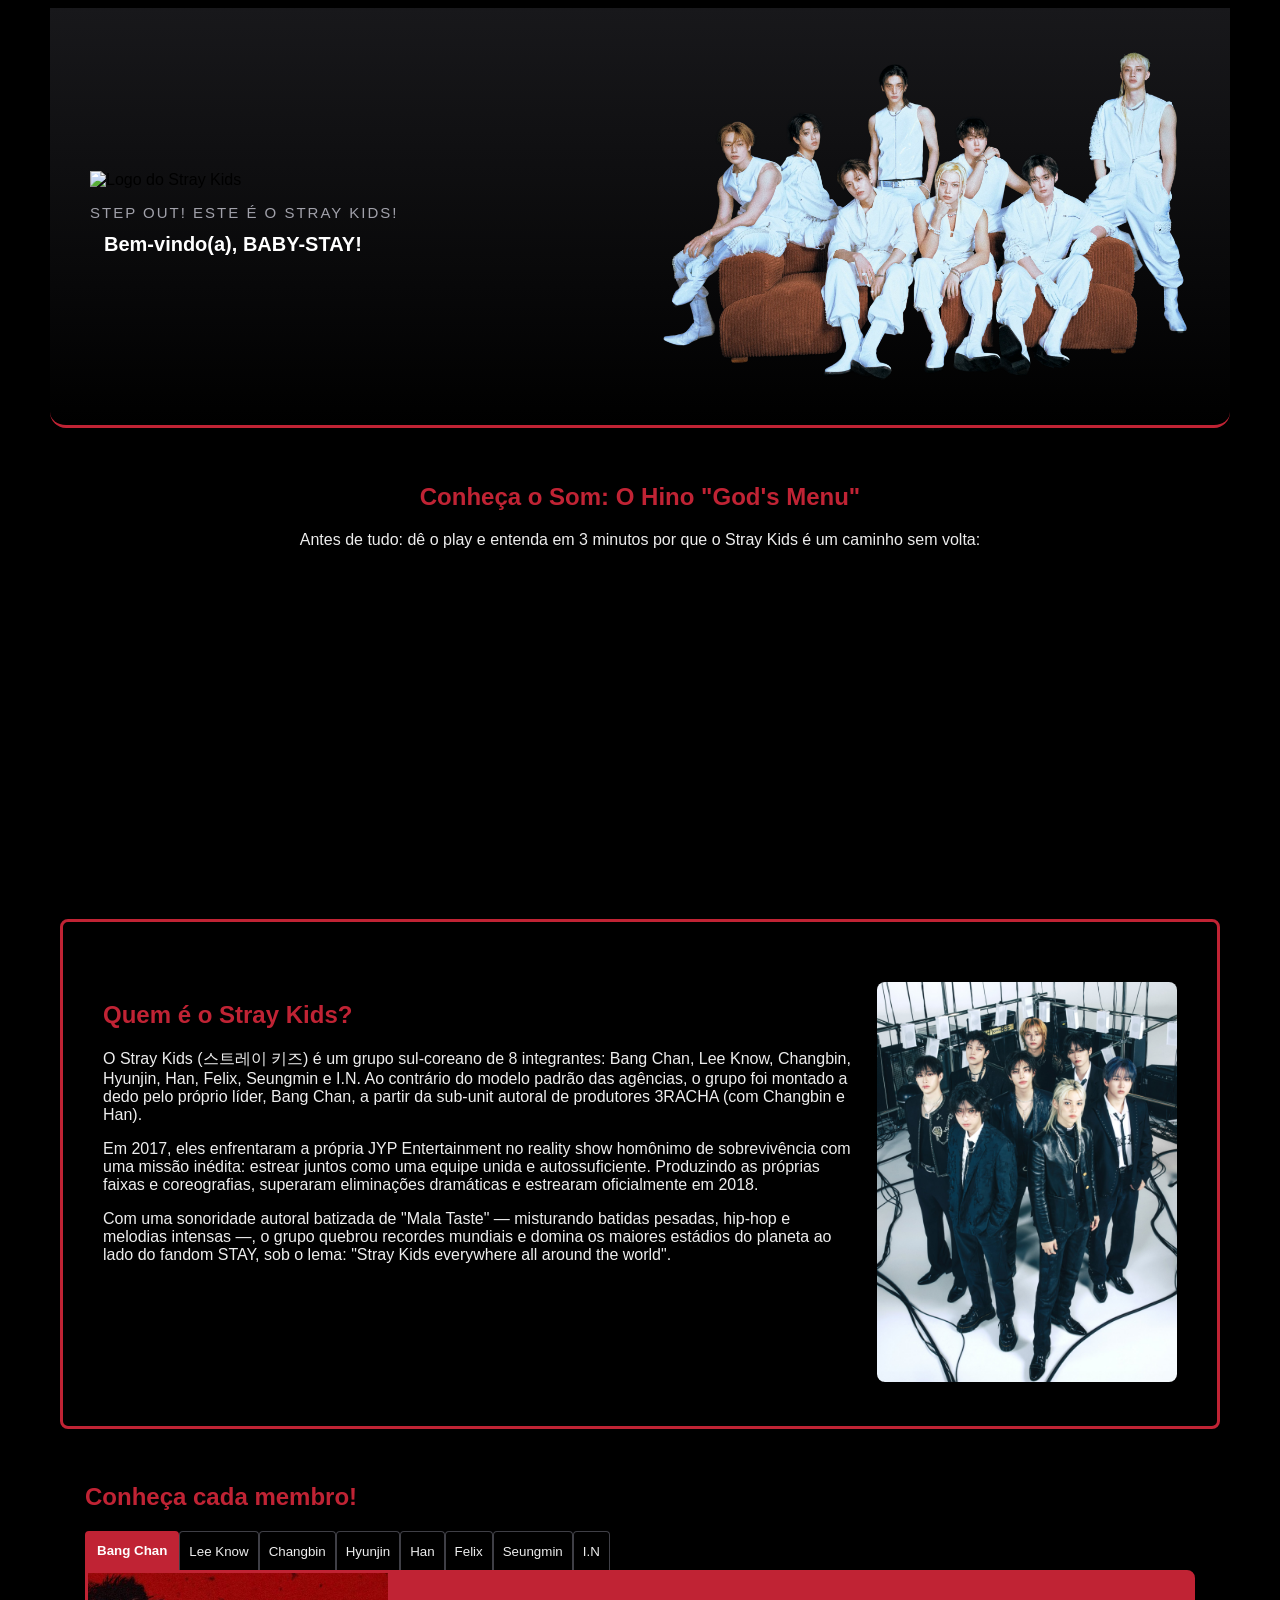
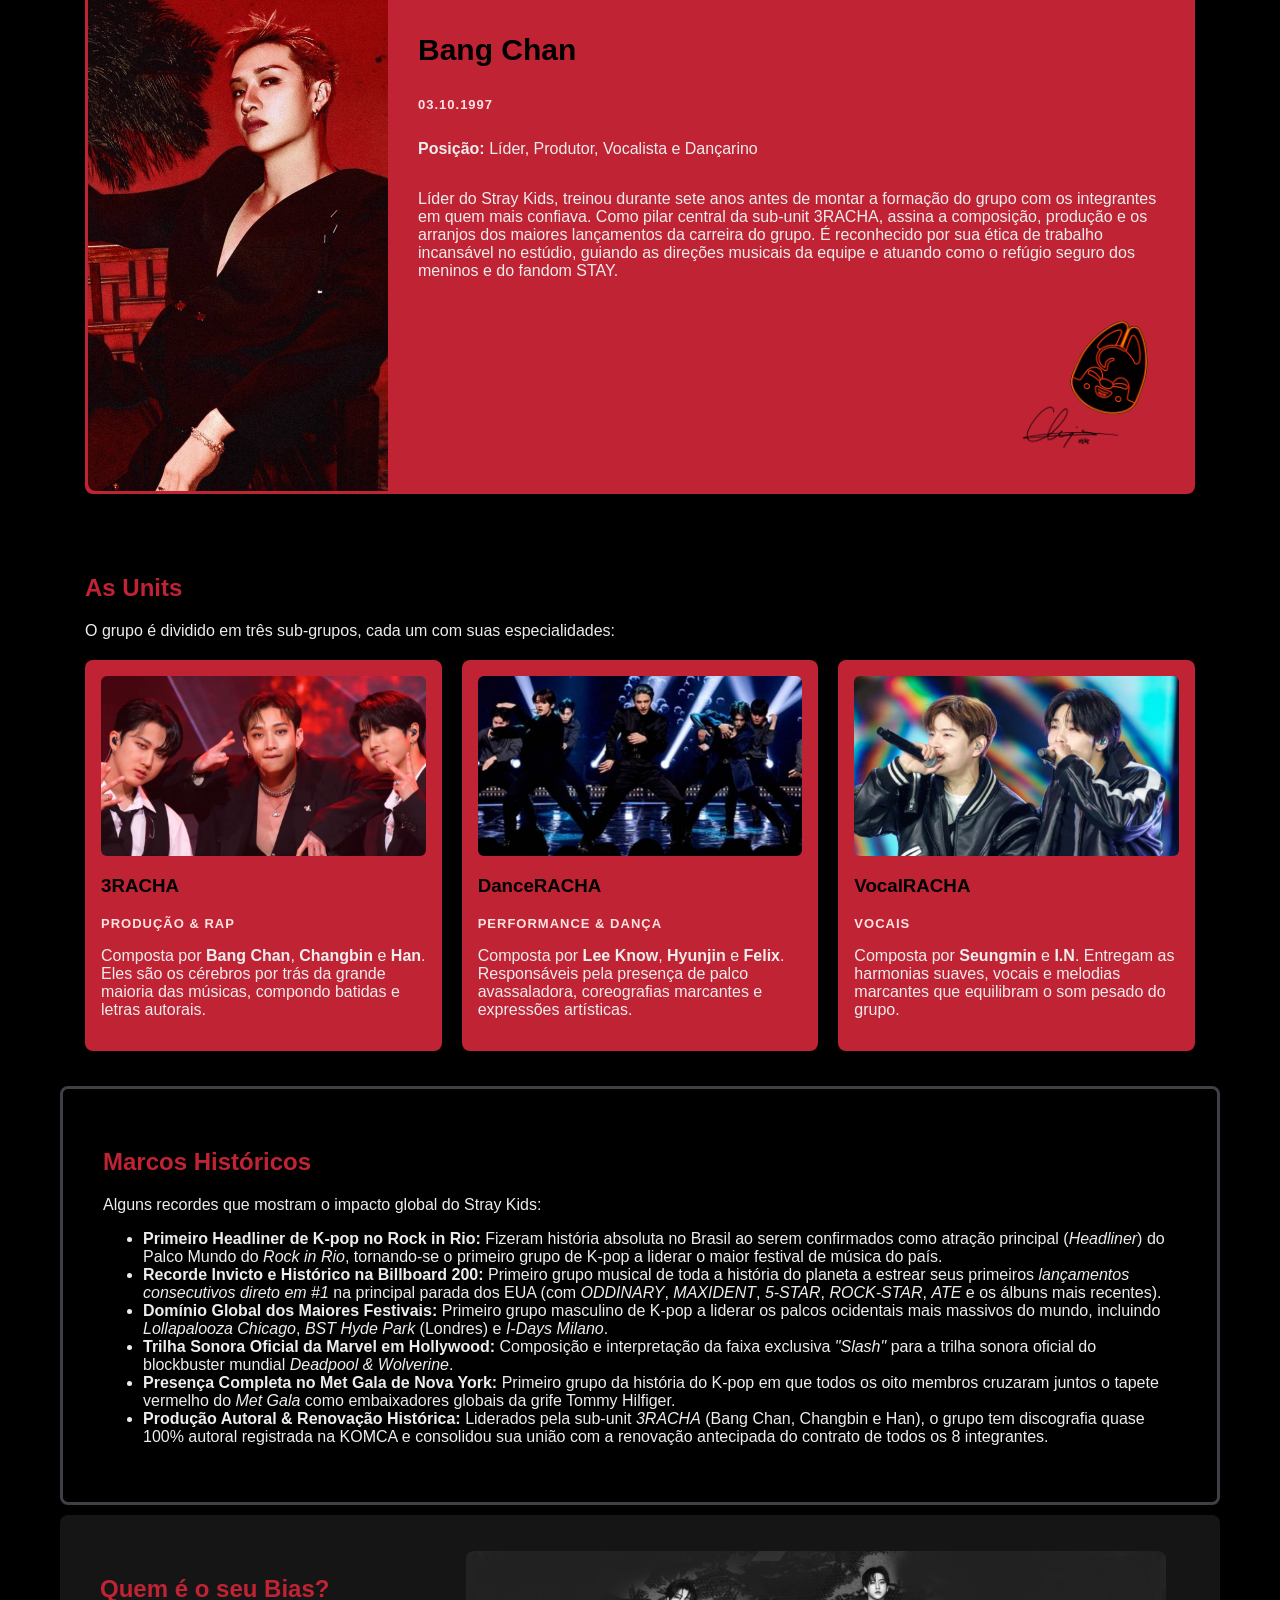
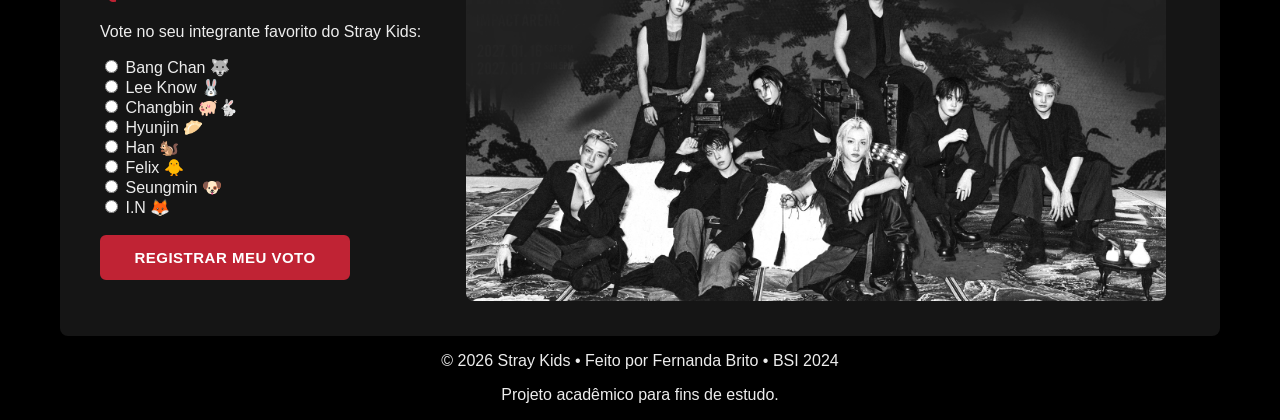
==== avaliação/index.html @ c01c3098 "Avaliação: Landing Page" ====
<!DOCTYPE html>
<html lang="pt-BR">
<head>
    <meta charset="UTF-8">
    <meta name="viewport" content="width=device-width, initial-scale=1.0">
    <title>Stray Kids - Venha se tornar um(a) Baby-stay!</title>
    <link rel="stylesheet" href="estilo.css">
</head>
    
<body>
    <!-- CABEÇALHO COM LOGO, BOAS-VINDAS E IMAGEM PRINCIPAL -->
    <header class="cabecalho">
        <div class="logo">
            <img 
                id="logo-cabecalho" 
                src="/imagens/logo-skz.png" 
                alt="Logo do Stray Kids"
                width="300">
            <div class="boas-vindas">
                <p id="chamada">Step Out! Este é o Stray Kids!</p>
                <p id="bem-vindo">Bem-vindo(a), BABY-STAY!</p>
            </div>
        </div>
        <div class="img-cabecalho">
            <img 
                id="foto-cabecalho" 
                src="imagens/img-cabecalho.png" 
                alt="Foto principal"
                width="650">
        </div>
    </header>
    
    <!-- SEÇÃO DE VÍDEO DE DESTAQUE DO YOUTUBE -->
    <div class="video-destaque">
        <h2>Conheça o Som: O Hino "God's Menu"</h2>
        <p>Antes de tudo: dê o play e entenda em 3 minutos por que o Stray Kids é um caminho sem volta:</p>

        <iframe width="560" height="315" src="https://www.youtube.com/embed/TQTlCHxyuu8?si=w7OmmrIp2knGUTlO" title="YouTube video player" frameborder="0" allow="accelerometer; autoplay; clipboard-write; encrypted-media; gyroscope; picture-in-picture; web-share" referrerpolicy="strict-origin-when-cross-origin" allowfullscreen></iframe>
    </div>

    <!-- SEÇÃO SOBRE A FORMAÇÃO E CONCEITO DO GRUPO -->
    <div class="sobre">
        <div class="grid-sobre">
            <div class="sobre-txt">
                <h2>Quem é o Stray Kids?</h2>
                <p>O Stray Kids (스트레이 키즈) é um grupo sul-coreano de 8 integrantes: Bang Chan, Lee Know, Changbin, Hyunjin, Han, Felix, Seungmin e I.N. Ao contrário do modelo padrão das agências, o grupo foi montado a dedo pelo próprio líder, Bang Chan, a partir da sub-unit autoral de produtores 3RACHA (com Changbin e Han).</p>
                <p>Em 2017, eles enfrentaram a própria JYP Entertainment no reality show homônimo de sobrevivência com uma missão inédita: estrear juntos como uma equipe unida e autossuficiente. Produzindo as próprias faixas e coreografias, superaram eliminações dramáticas e estrearam oficialmente em 2018.</p>
                <p>Com uma sonoridade autoral batizada de "Mala Taste" — misturando batidas pesadas, hip-hop e melodias intensas —, o grupo quebrou recordes mundiais e domina os maiores estádios do planeta ao lado do fandom STAY, sob o lema: "Stray Kids everywhere all around the world".</p>
            </div>
            <div class="sobre-img">
                <img
                    id="sobre-img"
                    src="imagens/img-sobre.png"
                    width="300"
                >
            </div>
        </div>
    </div>

    <!-- SEÇÃO INTERATIVA DOS MEMBROS (MENU DE BOTÕES E CARD DINÂMICO) -->
    <div class="membros">
        <h2>Conheça cada membro!</h2>
        <div class="menu-membros">
            <button type="button" class="btn-membro" id="btn-chan">Bang Chan</button>
            <button type="button" class="btn-membro" id="btn-leeknow">Lee Know</button>
            <button type="button" class="btn-membro" id="btn-changbin">Changbin</button>
            <button type="button" class="btn-membro" id="btn-hyunjin">Hyunjin</button>
            <button type="button" class="btn-membro" id="btn-han">Han</button>
            <button type="button" class="btn-membro" id="btn-felix">Felix</button>
            <button type="button" class="btn-membro" id="btn-seungmin">Seungmin</button>
            <button type="button" class="btn-membro" id="btn-in">I.N</button>
        </div>

        <div class="card-membro" id="card-membro">
            <div class="card-img">
                <img id="foto-membro" src="" alt="" width="300" >
            </div>
            <div class="card-txt">
                <h3 id="nome-membro"></h3>
                <p class="subtitulo" id="data-nascimento"></p>
                <p id="posicao-membro"></p>
                <p id="bio-membro"></p>
                <img id="ass-membro" src="" alt="" width="150" >
            </div>
        </div>
    </div>

    <!-- SEÇÃO DE APRESENTAÇÃO DAS SUB-UNITS -->
    <div class="units">
        <h2>As Units</h2>
        <p>O grupo é dividido em três sub-grupos, cada um com suas especialidades:</p>
        <div class="grid-units">
            <div class="card-unit" id="3racha">
                <img class="foto-unit" src="imagens/3racha.png" alt="3RACHA" width="200">
                <h3>3RACHA</h3>
                <p class="subtitulo">Produção & RAP</p>
                <p>Composta por <strong>Bang Chan</strong>, <strong>Changbin</strong> e <strong>Han</strong>. Eles são os cérebros por trás da grande maioria das músicas, compondo batidas e letras autorais.</p>
            </div>
            <div class="card-unit" id="danceracha">
                <img class="foto-unit" src="imagens/danceracha.png" alt="DanceRACHA" width="200">
                <h3>DanceRACHA</h3>
                <p class="subtitulo">Performance & Dança</p>
                <p>Composta por <strong>Lee Know</strong>, <strong>Hyunjin</strong> e <strong>Felix</strong>. Responsáveis pela presença de palco avassaladora, coreografias marcantes e expressões artísticas.</p>
            </div>
            <div class="card-unit" id="vocalracha">
                <img class="foto-unit" src="imagens/vocalracha.png" alt="VocalRACHA" width="200">
                <h3>VocalRACHA</h3>
                <p class="subtitulo">Vocais</p>
                <p>Composta por <strong>Seungmin</strong> e <strong>I.N</strong>. Entregam as harmonias suaves, vocais e melodias marcantes que equilibram o som pesado do grupo.</p>
            </div>
        </div>
    </div>

    <!-- SEÇÃO DE MARCOS HISTÓRICOS E RECORDES -->
    <div class="marcos">
        <h2>Marcos Históricos</h2>
        <p>Alguns recordes que mostram o impacto global do Stray Kids:</p>
        <ul class="lista-marcos">
            <li>
            <strong>Primeiro Headliner de K-pop no Rock in Rio:</strong> 
            Fizeram história absoluta no Brasil ao serem confirmados como atração principal (<em>Headliner</em>) do Palco Mundo do <em>Rock in Rio</em>, tornando-se o primeiro grupo de K-pop a liderar o maior festival de música do país.
            </li>
            <li>
            <strong>Recorde Invicto e Histórico na Billboard 200:</strong> 
            Primeiro grupo musical de toda a história do planeta a estrear seus primeiros <em>lançamentos consecutivos direto em #1</em> na principal parada dos EUA (com <em>ODDINARY</em>, <em>MAXIDENT</em>, <em>5-STAR</em>, <em>ROCK-STAR</em>, <em>ATE</em> e os álbuns mais recentes).
            </li>
            <li>
            <strong>Domínio Global dos Maiores Festivais:</strong> 
            Primeiro grupo masculino de K-pop a liderar os palcos ocidentais mais massivos do mundo, incluindo <em>Lollapalooza Chicago</em>, <em>BST Hyde Park</em> (Londres) e <em>I-Days Milano</em>.
            </li>
            <li>
            <strong>Trilha Sonora Oficial da Marvel em Hollywood:</strong> 
            Composição e interpretação da faixa exclusiva <em>"Slash"</em> para a trilha sonora oficial do blockbuster mundial <em>Deadpool & Wolverine</em>.
            </li>
            <li>
            <strong>Presença Completa no Met Gala de Nova York:</strong> 
            Primeiro grupo da história do K-pop em que todos os oito membros cruzaram juntos o tapete vermelho do <em>Met Gala</em> como embaixadores globais da grife Tommy Hilfiger.
            </li>
            <li>
            <strong>Produção Autoral & Renovação Histórica:</strong> 
            Liderados pela sub-unit <em>3RACHA</em> (Bang Chan, Changbin e Han), o grupo tem discografia quase 100% autoral registrada na KOMCA e consolidou sua união com a renovação antecipada do contrato de todos os 8 integrantes.
            </li>
        </ul>
    </div>

    <!-- SEÇÃO DA ENQUETE DO BIAS (FORMULÁRIO DE VOTAÇÃO E RESULTADO) -->
    <div class="enquete">
        <div class="opcoes-bias">
            <h2>Quem é o seu Bias?</h2>
            <p>Vote no seu integrante favorito do Stray Kids:</p>
            <div>
                <input type="radio" id="bias-chan" name="bias" value="Bang Chan">
                <label for="bias-chan">Bang Chan 🐺</label>
            </div>

            <div>
                <input type="radio" id="bias-leeknow" name="bias" value="Lee Know">
                <label for="bias-leeknow">Lee Know 🐰</label>
            </div>

            <div>
                <input type="radio" id="bias-changbin" name="bias" value="Changbin">
                <label for="bias-changbin">Changbin 🐖🐇</label>
            </div>

            <div>
                <input type="radio" id="bias-hyunjin" name="bias" value="Hyunjin">
                <label for="bias-hyunjin">Hyunjin 🥟</label>
            </div>

            <div>
                <input type="radio" id="bias-han" name="bias" value="Han">
                <label for="bias-han">Han 🐿️</label>
            </div>

            <div>
                <input type="radio" id="bias-felix" name="bias" value="Felix">
                <label for="bias-felix">Felix 🐥</label>
            </div>

            <div>
                <input type="radio" id="bias-seungmin" name="bias" value="Seungmin">
                <label for="bias-seungmin">Seungmin 🐶</label>
            </div>

            <div>
                <input type="radio" id="bias-in" name="bias" value="I.N">
                <label for="bias-in">I.N 🦊</label>
            </div>
            <button type="button" id="btn-votar">Registrar Meu Voto</button>
            <p id="mensagem-enquete"></p>
        </div>
        
        <div class="resultado-enquete">
            <img
                id="foto-bias-resultado"
                class="img-resultado"
                src="imagens/enquete.png"
                alt="Stray Kids"
                width="700"
            >
        </div>
    </div>

    <!-- RODAPÉ COM CRÉDITOS -->
    <footer class="rodape">
        <p>© 2026 Stray Kids • Feito por Fernanda Brito • BSI 2024</p>
        <p>Projeto acadêmico para fins de estudo.</p>
    </footer>

    <!-- SCRIPT JS EXTERNO -->
    <script src="script.js"></script>
</body>
</html>
---- avaliação/estilo.css ----
/* CONFIGURAÇÕES GERAIS E ESTRUTURA DA PÁGINA */
body {
    background-color:black;
    margin-left: 50px;
    margin-right: 50px;
    font-family: "Segoe UI", Roboto, sans-serif;
}

/* SEÇÃO DO CABEÇALHO (LOGO, BOAS-VINDAS E IMAGEM PRINCIPAL) */
/*CABEÇALHO*/
.cabecalho {
    border-bottom: 3px solid #C02334;
    background: linear-gradient(180deg, #18181b 0%, #000000 100%);
    padding: 30px 40px;
    border-radius: 0 0 16px 16px;
    display: flex;
    align-items: center;
    justify-content: space-between;
    gap: 30px;
}

.logo {
    flex: 1;
    display: flex;
    flex-direction: column;
    align-items: flex-start;
    gap: 15px;
}

#logo-cabecalho {
    max-width: 260px;
    height: auto;
}

.boas-vindas {
    font-family: "Trebuchet MS", "Segoe UI", sans-serif;
}

#chamada {
    font-size: 15px;
    letter-spacing: 2px;
    text-transform: uppercase;
    color: #a1a1aa;
    margin: 0 0 6px 0;
}

#bem-vindo {
    color: #ffffff;
    font-size: 20px;
    font-weight: 800;
    padding: 6px 14px;
    margin: 0;
}

.img-cabecalho {
    flex: 1;
    display: flex;
    justify-content: flex-end;
    align-items: center;
}

#foto-cabecalho {
    max-width: 100%;
    height: auto;
    display: block;
}

/* BLOCO DO VÍDEO EM DESTAQUE */
.video-destaque {
    margin: 10px;
    padding: 25px;
    text-align: center;
}

/* SEÇÃO SOBRE O GRUPO E CONTAINER GRID/FLEX */
.sobre {
    margin: 10px;
    padding: 40px;
    border: 3px solid #C02334;
    border-radius: 8px;
}
.grid-sobre {
    display: flex;          
    flex-direction: row;  
    gap: 20px;            
    margin-top: 20px; 
}

#sobre-img {
    border-radius: 8px;
}

/* CARDS INTERATIVOS DOS INTEGRANTES E MENU DE ABAS */
.membros {
    margin: 10px;
    padding: 25px;
}

.card-membro {
    display: flex;
    padding: 0;
    align-items: stretch;
    overflow: hidden;
    border: 3px solid #C02334;
    border-radius: 0 8px 8px 8px;
    background-color: #C02334;
}

.menu-membros {
    display: flex;
    z-index: 2;
}

.btn-membro {
    background-color:black;
    color:#EDEDED;
    border-radius: 4px 4px 0 0;
    border: 1px solid #3f3f46;   
    border-bottom: none; 
    padding: 9px;
}

.btn-membro:hover {
    color: #ffffff;            
    background-color: #27272a; 
}

.btn-membro.ativo {
    background-color: #C02334;   
    color: #ffffff;            
    font-weight: bold;
    border: 3px solid #C02334; 
}

.card-img {
    width: 300px;              
    min-width: 300px;        
    display: flex;          
}

#foto-membro {  
    width: 100%;
    height: 100%; 
    object-fit: cover;    
    border-radius: 0 0 0 8px;   
    display: block;
}

#nome-membro {
    font-family: Impact, "Arial Black", sans-serif;
    font-size: 30px;
}

#ass-membro {
    display: block;
    margin-left: auto;         
    margin-top: auto;         
    padding-top: 15px;
}
.card-txt {
    flex: 1;                  
    padding: 30px;            
    display: flex;
    flex-direction: column;
}

/* APRESENTAÇÃO DAS UNITS E CARDS INDIVIDUAIS */
.units {
    margin: 10px;
    padding: 25px;
}

.grid-units {
    display: flex;          
    flex-direction: row;  
    gap: 20px;            
    margin-top: 20px;      
}

.card-unit {
    flex: 1;             
    border-radius: 8px;   
    padding: 16px;
    background-color: #C02334;    
}

.foto-unit {
  width: 100%;          
  height: 180px;          
  object-fit: cover; 
  object-position: top center;      
  border-radius: 6px;      
  display: block;          
  margin-bottom: 15px;    
}

.subtitulo {
    font-size: 13px;
    font-weight: 600;
    color: #fee2e2;         
    text-transform: uppercase;
    letter-spacing: 1px;    
    margin-top: 0;          
    margin-bottom: 12px;
}

/* SEÇÃO DE MARCOS HISTÓRICOS */
.marcos {
    margin: 10px;
    padding: 40px;
    border: 3px solid #3f3f46;
    border-radius: 8px; 
}

/* SEÇÃO DA ENQUETE DO BIAS E RESULTADO */
.enquete {
    margin: 10px;
    padding: 25px;
    background-color: #151515;
    border-radius: 8px;
    display: flex;
}
.opcoes-bias {
    color: #EDEDED;
    margin: 15px;
}

#btn-votar {
    margin-top: 8px;
}
.resultado-enquete {  
    flex:1;              
    display: flex;          
    justify-content: center; 
    align-items: center; 
}

#foto-bias-resultado {
    border-radius: 8px;
    display: block;
}

/* ESTILIZAÇÃO DO BOTÃO DE VOTAÇÃO */
#btn-votar {
  display: block;
  width: 100%;
  max-width: 250px;
  background-color: #C02334;
  color: #ffffff;
  font-family: "Segoe UI", Roboto, sans-serif;
  font-size: 15px;
  font-weight: 700;
  letter-spacing: 0.5px;
  text-transform: uppercase;
  padding: 12px 20px;
  border: 2px solid #C02334;
  border-radius: 6px;
  cursor: pointer;
  margin-top: 18px;
  margin-bottom: 12px;
  transition: all 0.25s ease-in-out;
}

#btn-votar:hover {
  background-color: transparent;
  color: #C02334;
  box-shadow: 0 0 10px rgba(192, 35, 52, 0.4);
}

#btn-votar:active {
  transform: scale(0.97);
}

/* SEÇÃO DE RODAPÉ */
.rodape {
    text-align: center;
}

/* FORMATAÇÃO PADRÃO DE TEXTOS E TÍTULOS */
p {
    color:#EDEDED;
}
h2 {
    color: #C02334;
}
.lista-marcos {
    color:#EDEDED;
}
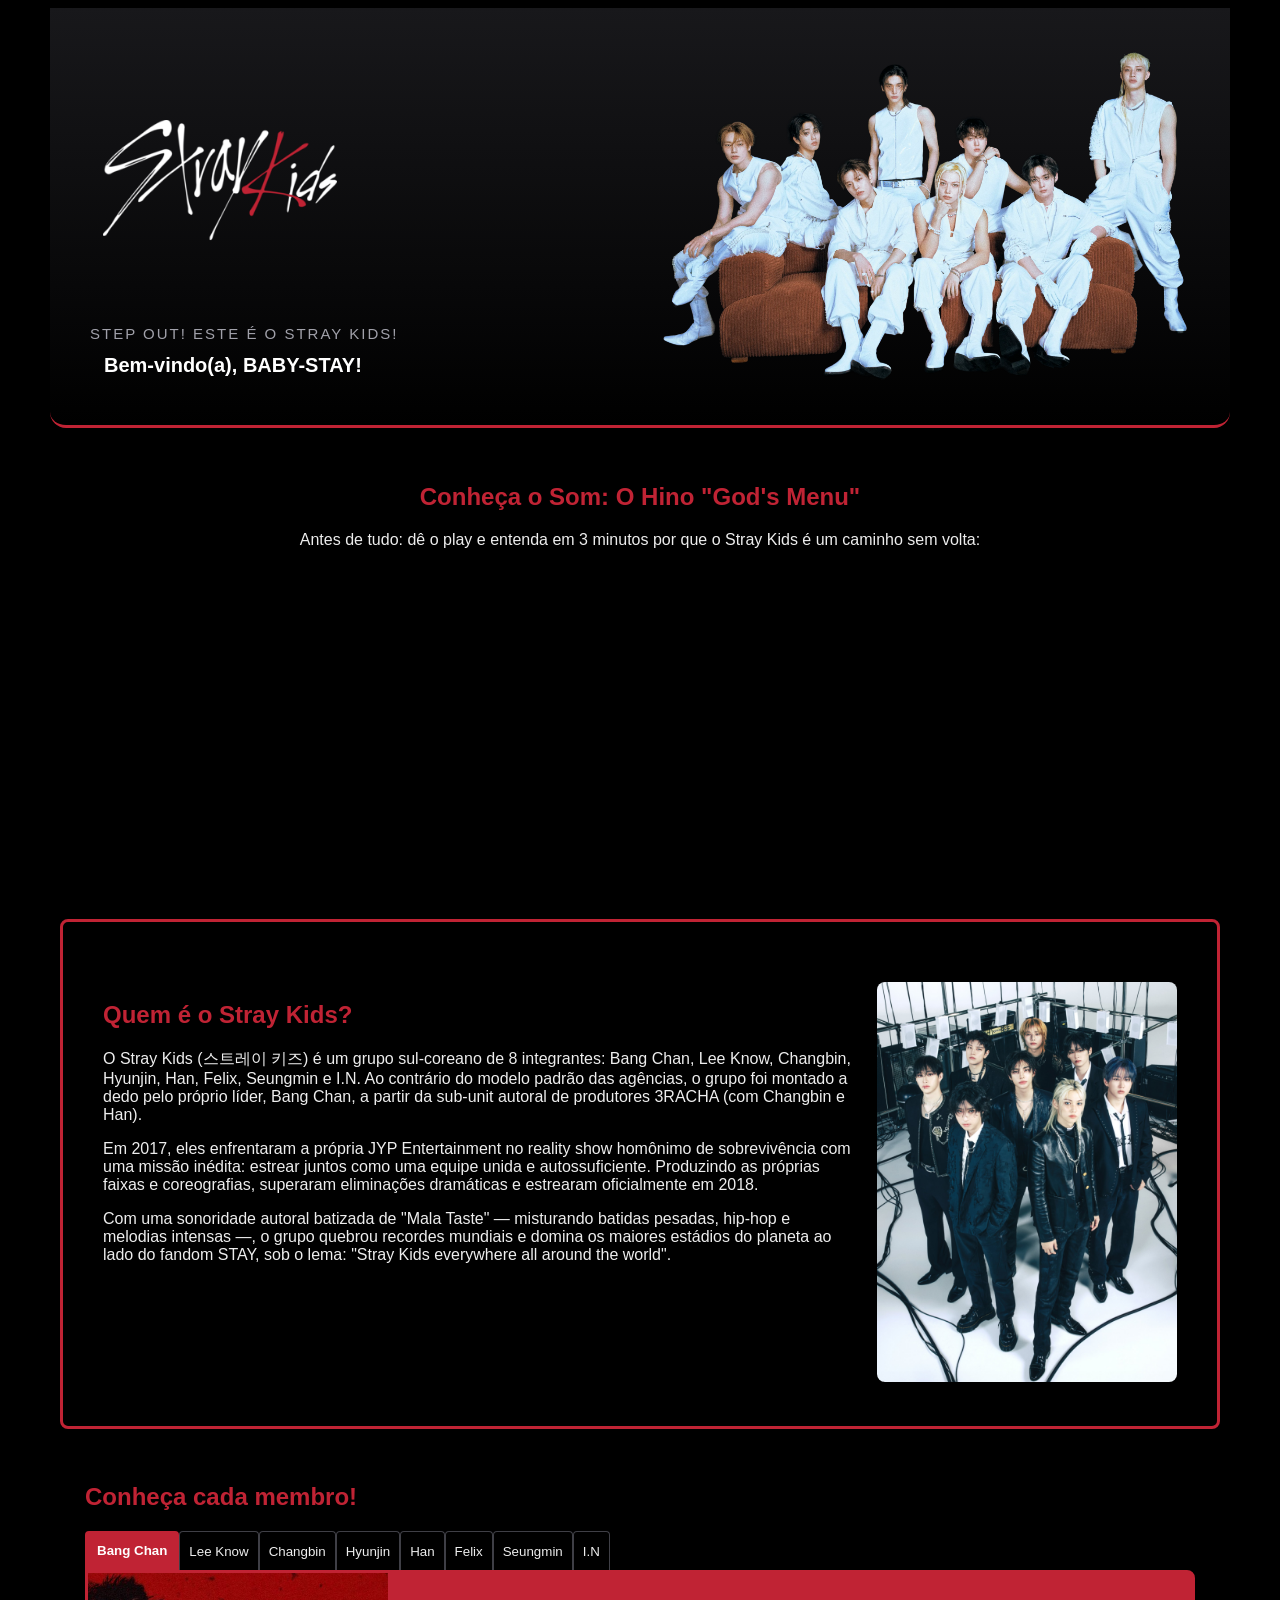
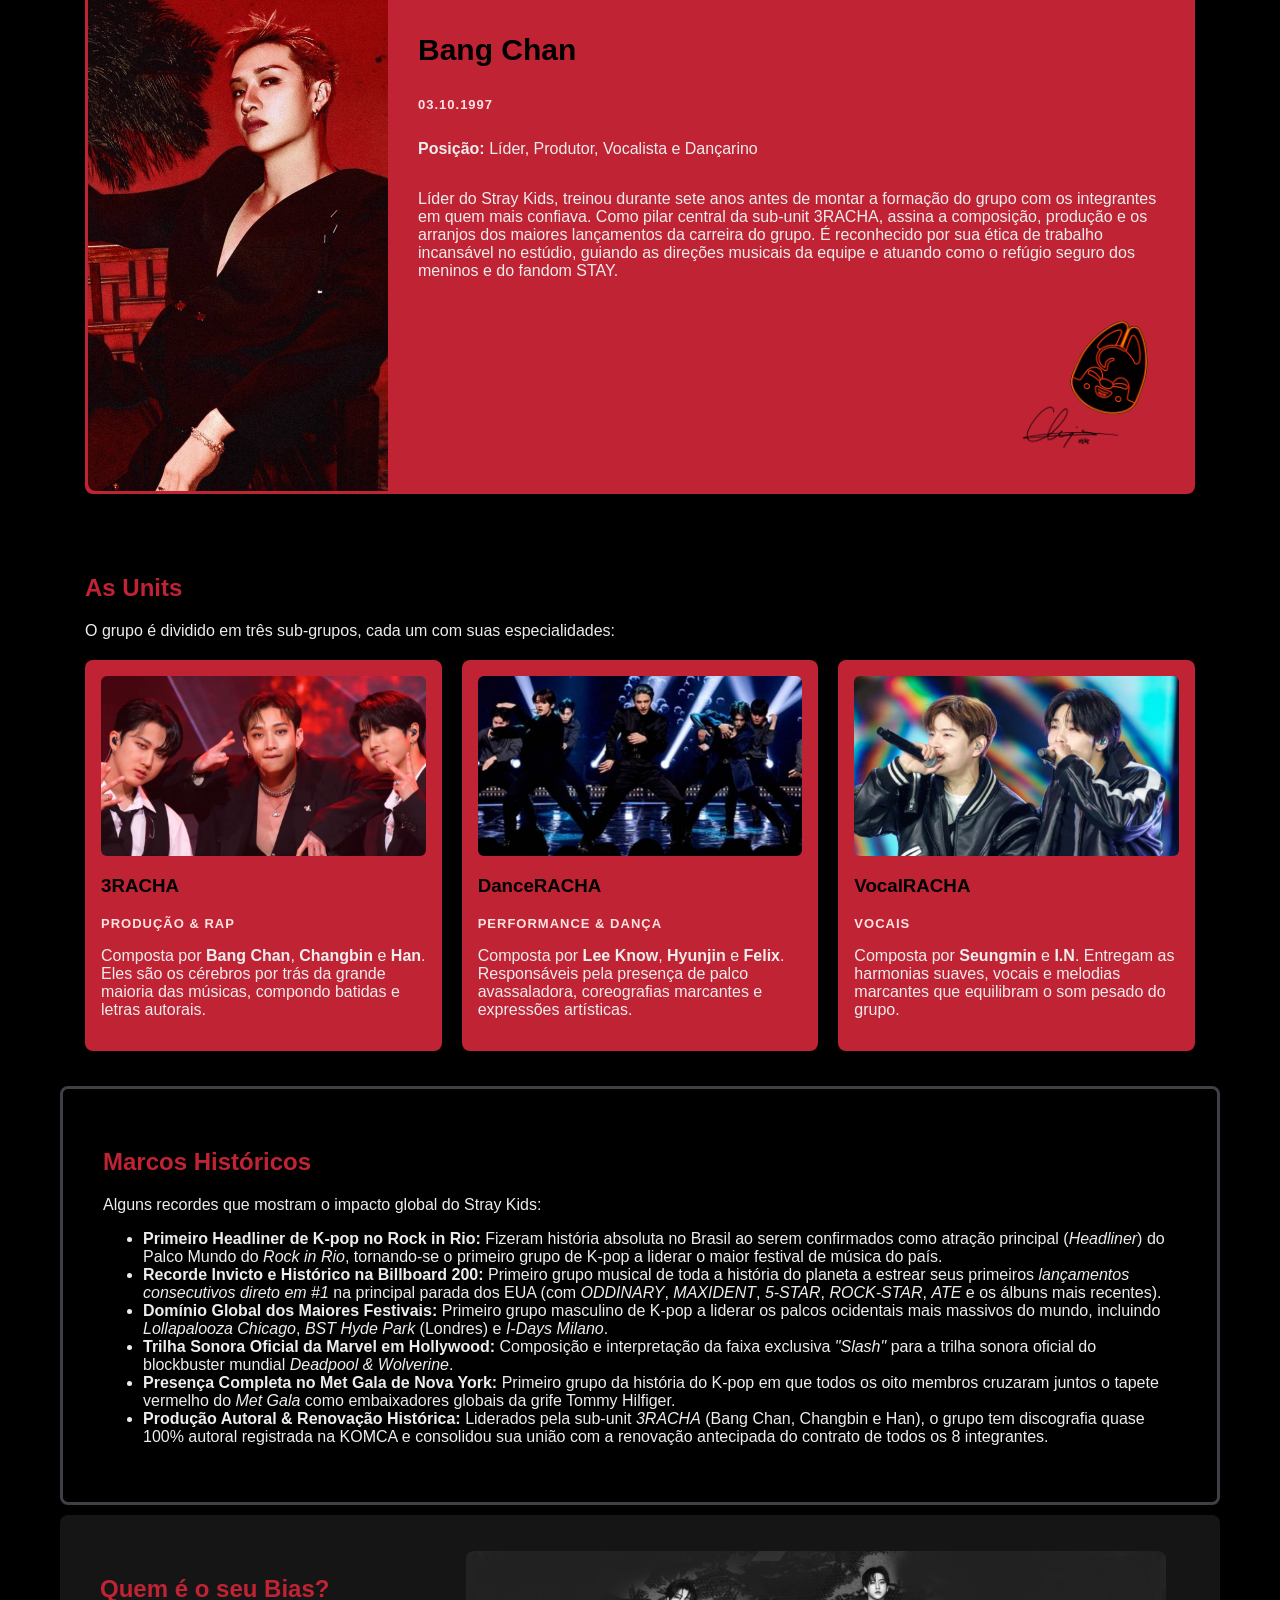
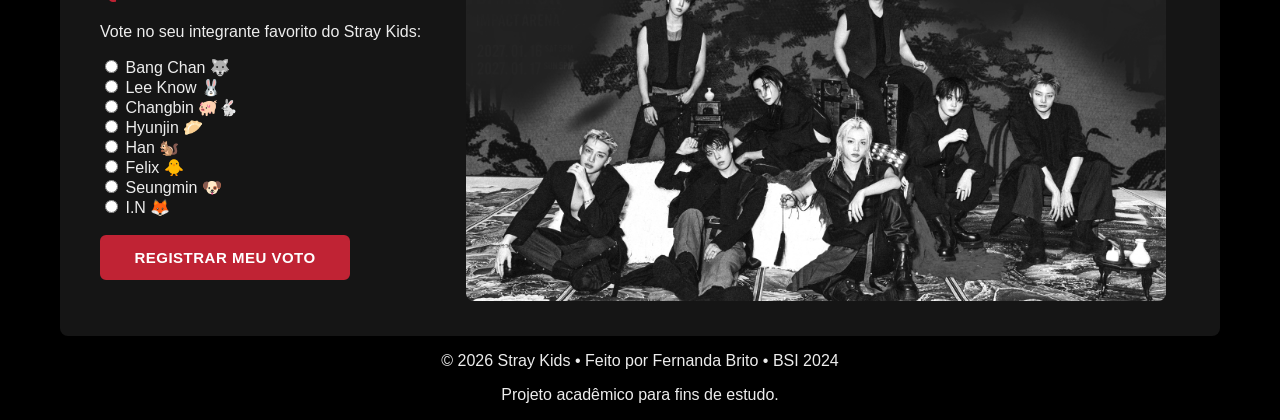
==== commit c88a0440: "Atualização de Link do Youtube - Avaliação" ====
--- a/avaliação/index.html
+++ b/avaliação/index.html
@@ -13,7 +13,7 @@
         <div class="logo">
             <img 
                 id="logo-cabecalho" 
-                src="/imagens/logo-skz.png" 
+                src="imagens/logo-straykids.png" 
                 alt="Logo do Stray Kids"
                 width="300">
             <div class="boas-vindas">
